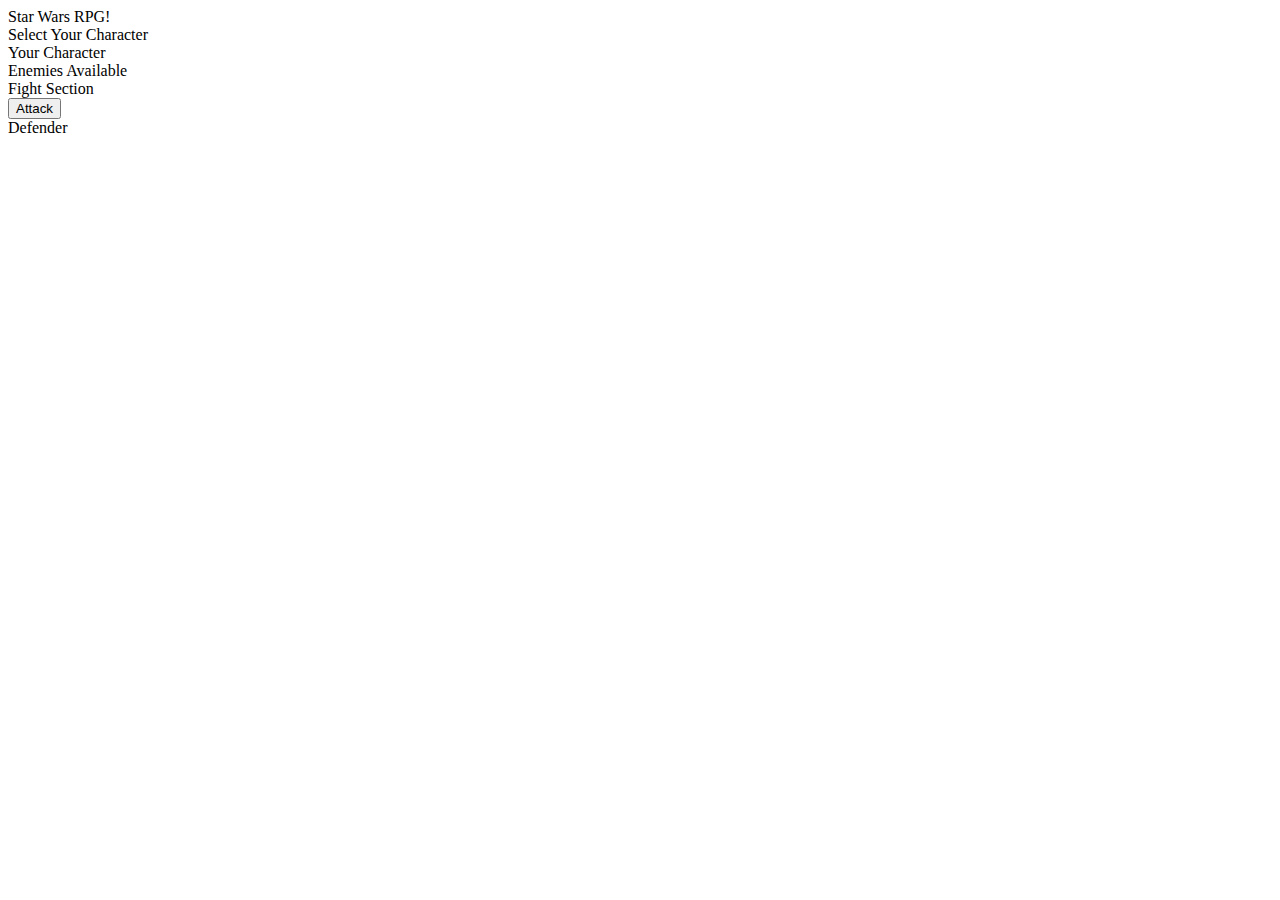
==== index.html @ 3e3d8a63 "test2" ====
<!DOCTYPE html>
<html>
<head>
    <title>Star Wars with JQuery</title>
    <!-- CSS Link -->
    <link type="stylesheet" href="assets/css/style.css">
    <!-- js link -->
    <script type="text/javascript" src="assets/javascript/game.js"></script>
</head>
<body>
    
    <div class="main-section-title">Star Wars RPG!</div>
    <div id="main-game-section">
        <!-- character selection area -->
        <div id="characters-section">
            <div class="section-title">Select Your Character</div>
        </div>
    </div>
   <!-- section for selected characters -->
   <div id="selected-character-section">
    <div class="section-title">Your Character</div>
    <!-- location selected character will appear -->
    <div id="selected-character">
    </div>
</div>

<div id="available-to-attach-section">
    <div class="section-title">Enemies Available</div>
</div>
<div class="section-title">Fight Section</div>
<div id="fight-section">
    <button id="attack-button">Attack</button>
</div>

<div id="action">
    <div class="character-section">
        <div class="section-title">Defender</div>
        <!-- location our defender will appear -->
    </div>
</div>

<!-- game message area -->
<div id="game-message"></div>

</body>


</html>
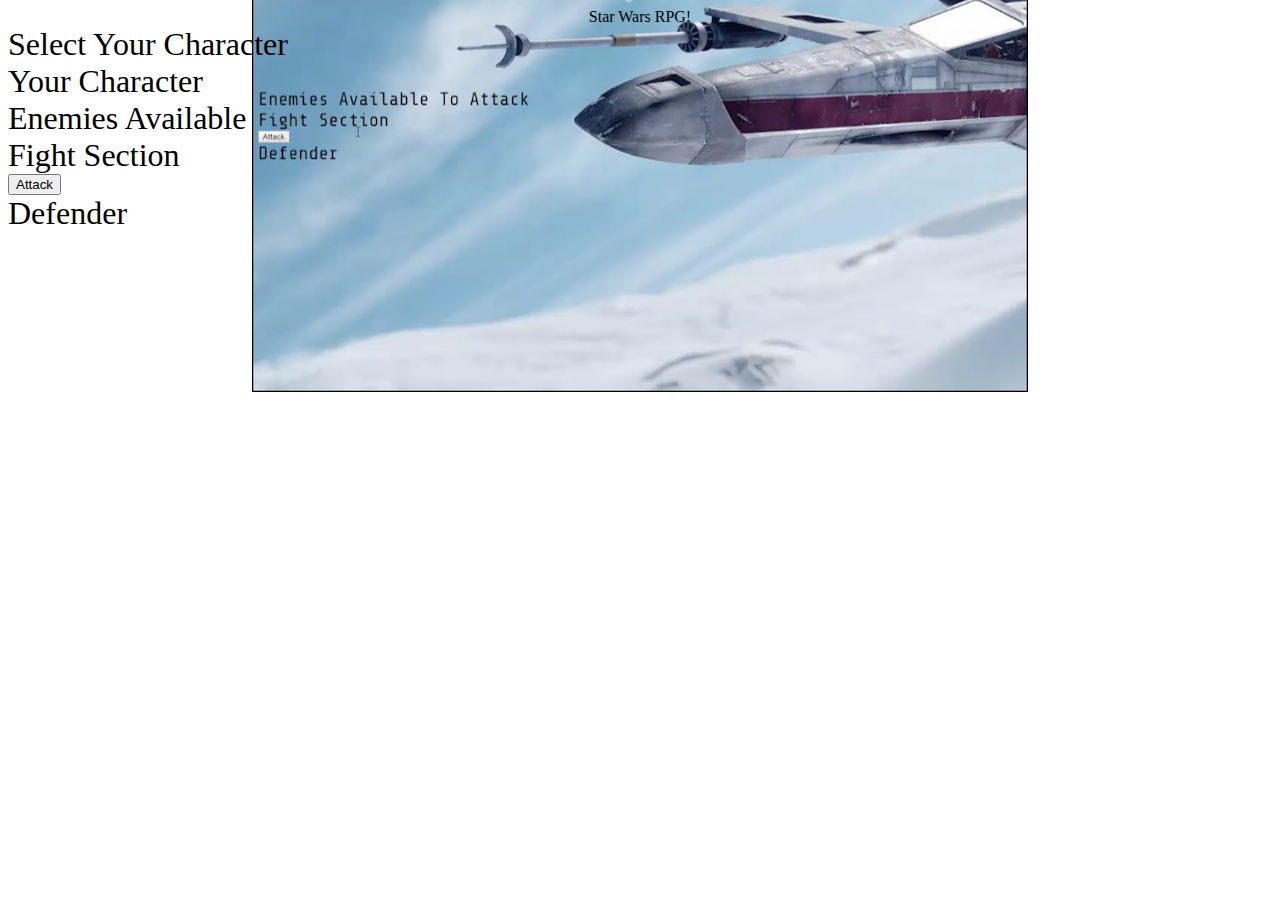
==== commit 28f49389: "test3" ====
--- a/index.html
+++ b/index.html
@@ -3,7 +3,7 @@
 <head>
     <title>Star Wars with JQuery</title>
     <!-- CSS Link -->
-    <link type="stylesheet" href="assets/css/style.css">
+    <link rel="stylesheet" href="assets/css/style.css">
     <!-- js link -->
     <script type="text/javascript" src="assets/javascript/game.js"></script>
 </head>
--- a/assets/css/style.css
+++ b/assets/css/style.css
@@ -0,0 +1,11 @@
+body {
+    background-image: url(../images/04-Jquery_Homework_Instructions_Images_2-StarWars.jpg);
+    background-repeat: no-repeat;
+    background-position: center;
+}
+
+.section-title {font-size:200%;}
+.main-section-title{
+    font: size 300%;
+    text-align:center;
+}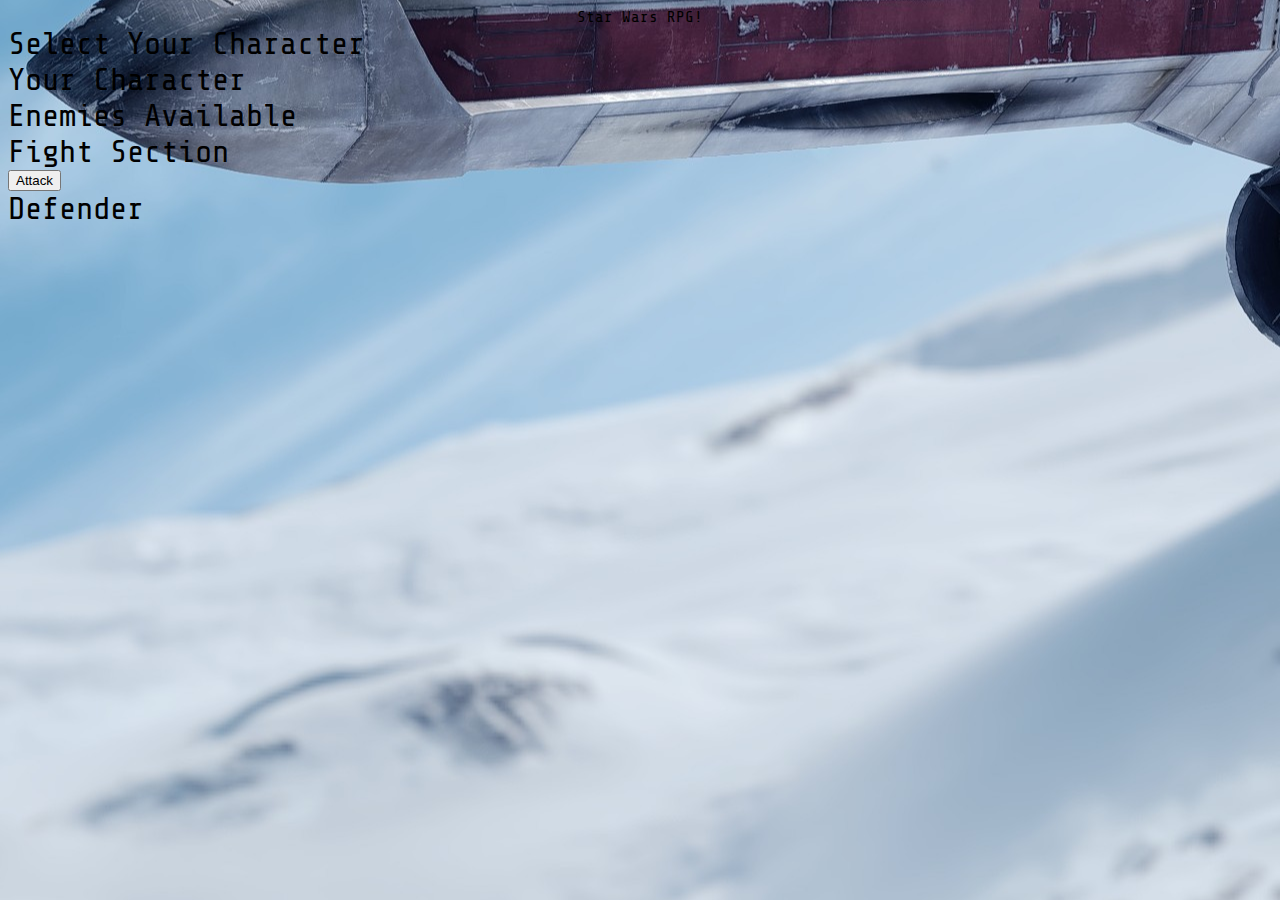
==== commit 6df42923: "test5" ====
--- a/index.html
+++ b/index.html
@@ -2,10 +2,16 @@
 <html>
 <head>
     <title>Star Wars with JQuery</title>
-    <!-- CSS Link -->
+    <!-- google fonts link -->
+    <link href="https://fonts.googleapis.com/css?family=Share+Tech+Mono&display=swap" rel="stylesheet">
+        <!-- CSS Link -->
     <link rel="stylesheet" href="assets/css/style.css">
+    <!-- jQuery link -->
+    <script  src="https://code.jquery.com/jquery-3.4.1.js" integrity="sha256-WpOohJOqMqqyKL9FccASB9O0KwACQJpFTUBLTYOVvVU="
+    crossorigin="anonymous"></script>
     <!-- js link -->
     <script type="text/javascript" src="assets/javascript/game.js"></script>
+
 </head>
 <body>
     
--- a/assets/css/style.css
+++ b/assets/css/style.css
@@ -1,5 +1,6 @@
 body {
-    background-image: url(../images/04-Jquery_Homework_Instructions_Images_2-StarWars.jpg);
+    font-family: 'Share Tech Mono', Arial, Helvetica, sans-serif;
+    background-image: url(../images/x-wing.jpg);
     background-repeat: no-repeat;
     background-position: center;
 }
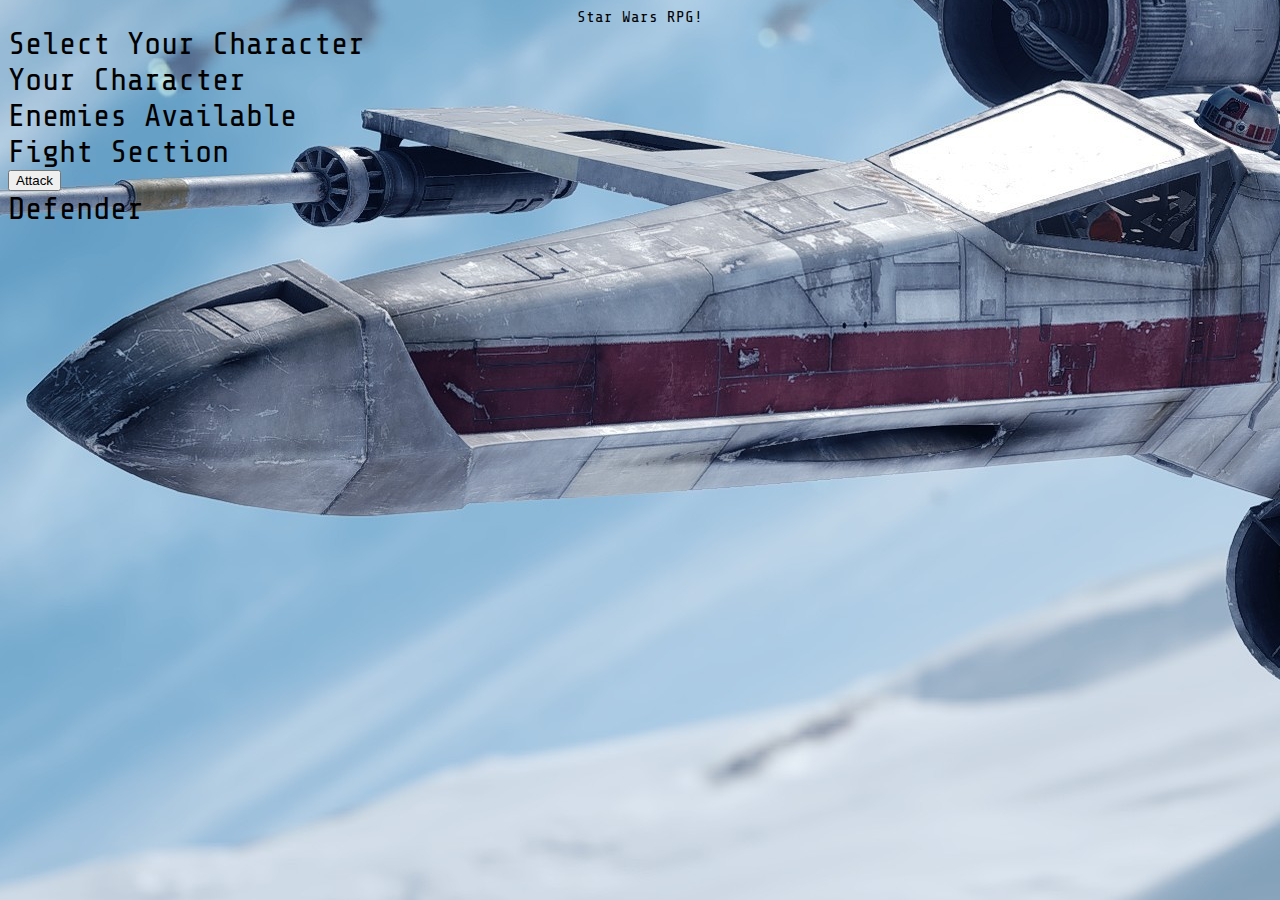
==== commit 2d94fd96: "test7" ====
--- a/index.html
+++ b/index.html
@@ -6,11 +6,11 @@
     <link href="https://fonts.googleapis.com/css?family=Share+Tech+Mono&display=swap" rel="stylesheet">
         <!-- CSS Link -->
     <link rel="stylesheet" href="assets/css/style.css">
-    <!-- jQuery link -->
-    <script  src="https://code.jquery.com/jquery-3.4.1.js" integrity="sha256-WpOohJOqMqqyKL9FccASB9O0KwACQJpFTUBLTYOVvVU="
-    crossorigin="anonymous"></script>
-    <!-- js link -->
-    <script type="text/javascript" src="assets/javascript/game.js"></script>
+        <!-- jQuery link -->
+    <script  src="https://code.jquery.com/jquery-3.4.1.js" integrity="sha256-WpOohJOqMqqyKL9FccASB9O0KwACQJpFTUBLTYOVvVU=" crossorigin="anonymous"></script>
+        <!-- js link -->
+    <script type="text/javascript" src="assets/javascript/game.js">
+    </script>
 
 </head>
 <body>
--- a/assets/css/style.css
+++ b/assets/css/style.css
@@ -3,10 +3,35 @@
     background-image: url(../images/x-wing.jpg);
     background-repeat: no-repeat;
     background-position: center;
+    background-attachment: fixed;
+}
+img {
+    height: 100px;
+    width: 150px;
+    border-radius: 10px;
+}
+.section-title { font-size:200%; }
+.main-section-title{
+    font: size 300%;
+    text-align: center;
 }
 
-.section-title {font-size:200%;}
-.main-section-title{
-    font: size 300%;
-    text-align:center;
-}+.character {
+    display: inline-block;
+    border-style: solid;
+    border-color: green;
+    border-width: 3px;
+    cursor: pointer;
+    background-color: white;
+
+}
+
+.character-image {
+    padding-right: 16px;
+    padding-left: 16px;
+    margin-top: 3px;
+    margin-bottom: 3px;
+}
+
+.character-name { text-align: center;}
+.charcater-health { text-align: center;}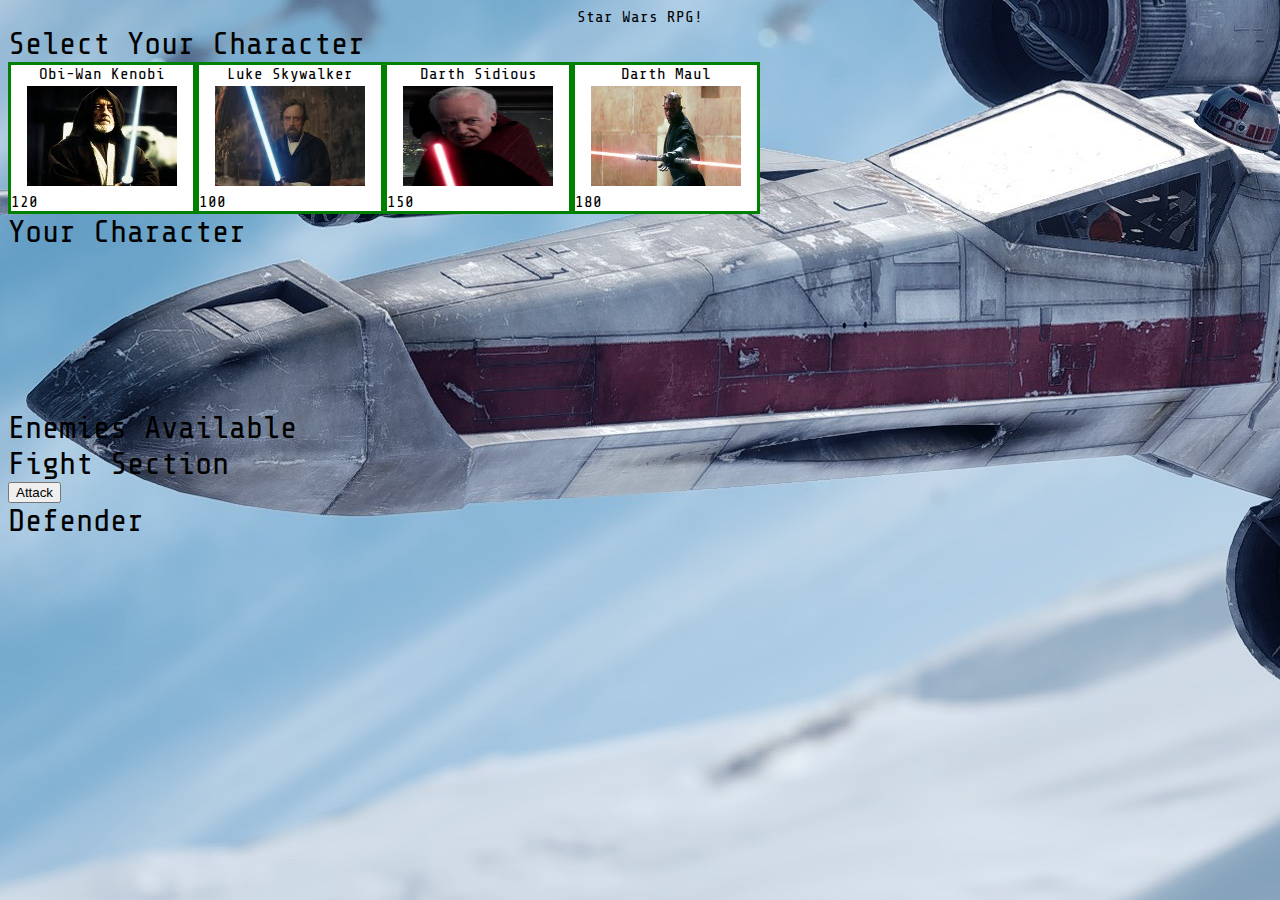
==== commit e68b601a: "updated html, js, and css" ====
--- a/index.html
+++ b/index.html
@@ -1,54 +1,63 @@
 <!DOCTYPE html>
 <html>
-<head>
-    <title>Star Wars with JQuery</title>
-    <!-- google fonts link -->
-    <link href="https://fonts.googleapis.com/css?family=Share+Tech+Mono&display=swap" rel="stylesheet">
+    <head>
+        <meta charset="UTF-8" />
+        <title>Star Wars with JQuery</title>
+        <!-- google fonts link -->
+        <!-- <link
+            href="https://fonts.googleapis.com/css?family=Share+Tech+Mono&display=swap"
+            rel="stylesheet"
+        /> -->
+        <link
+            href="https://fonts.googleapis.com/css?family=Share+Tech+Mono"
+            rel="stylesheet"
+            type="text/css"
+        />
         <!-- CSS Link -->
-    <link rel="stylesheet" href="assets/css/style.css">
+        <link rel="stylesheet" href="assets/css/style.css" />
         <!-- jQuery link -->
-    <script  src="https://code.jquery.com/jquery-3.4.1.js" integrity="sha256-WpOohJOqMqqyKL9FccASB9O0KwACQJpFTUBLTYOVvVU=" crossorigin="anonymous"></script>
+        <!-- <script type="text/javascript" src="https://code.jquery.com/jquery-3.4.1.js"
+            integrity="sha256-WpOohJOqMqqyKL9FccASB9O0KwACQJpFTUBLTYOVvVU="
+            crossorigin="anonymous"
+        ></script> -->
+        <script
+            type="text/javascript"
+            src="https://cdnjs.cloudflare.com/ajax/libs/jquery/3.2.1/jquery.min.js"
+        ></script>
         <!-- js link -->
-    <script type="text/javascript" src="assets/javascript/game.js">
-    </script>
+        <script type="text/javascript" src="assets/javascript/app.js"></script>
+    </head>
+    <body>
+        <div class="main-section-title">Star Wars RPG!</div>
+        <div id="main-game-section">
+            <!-- character selection area -->
+            <div id="characters-section">
+                <div class="section-title">Select Your Character</div>
+            </div>
+        </div>
+        <!-- section for selected characters -->
+        <div id="selected-character-section">
+            <div class="section-title">Your Character</div>
+            <!-- location selected character will appear -->
+            <div id="selected-character"></div>
+        </div>
 
-</head>
-<body>
-    
-    <div class="main-section-title">Star Wars RPG!</div>
-    <div id="main-game-section">
-        <!-- character selection area -->
-        <div id="characters-section">
-            <div class="section-title">Select Your Character</div>
+        <div id="available-to-attack-section">
+            <div class="section-title">Enemies Available</div>
         </div>
-    </div>
-   <!-- section for selected characters -->
-   <div id="selected-character-section">
-    <div class="section-title">Your Character</div>
-    <!-- location selected character will appear -->
-    <div id="selected-character">
-    </div>
-</div>
+        <div class="section-title">Fight Section</div>
+        <div id="fight-section">
+            <button id="attack-button">Attack</button>
+        </div>
 
-<div id="available-to-attach-section">
-    <div class="section-title">Enemies Available</div>
-</div>
-<div class="section-title">Fight Section</div>
-<div id="fight-section">
-    <button id="attack-button">Attack</button>
-</div>
+        <div id="action">
+            <div class="character-section">
+                <div class="section-title">Defender</div>
+                <!-- location our defender will appear -->
+            </div>
+        </div>
 
-<div id="action">
-    <div class="character-section">
-        <div class="section-title">Defender</div>
-        <!-- location our defender will appear -->
-    </div>
-</div>
-
-<!-- game message area -->
-<div id="game-message"></div>
-
-</body>
-
-
-</html>+        <!-- game message area -->
+        <div id="game-message"></div>
+    </body>
+</html>
--- a/assets/css/style.css
+++ b/assets/css/style.css
@@ -6,24 +6,25 @@
     background-attachment: fixed;
 }
 img {
+    width: 150px;
     height: 100px;
-    width: 150px;
     border-radius: 10px;
 }
-.section-title { font-size:200%; }
-.main-section-title{
+.section-title {
+    font-size: 200%;
+}
+.main-section-title {
     font: size 300%;
     text-align: center;
 }
 
 .character {
     display: inline-block;
-    border-style: solid;
-    border-color: green;
-    border-width: 3px;
     cursor: pointer;
     background-color: white;
-
+    border-color: green;
+    border-style: solid;
+    border-width: 3px;
 }
 
 .character-image {
@@ -33,5 +34,72 @@
     margin-bottom: 3px;
 }
 
-.character-name { text-align: center;}
-.charcater-health { text-align: center;}+.character-name {
+    text-align: center;
+}
+.charcater-health {
+    text-align: center;
+}
+
+#available-to-attack-section .character {
+    display: inline-block;
+    cursor: pointer;
+    background-color: red;
+    border-color: black;
+    border-style: solid;
+    border-width: 1px;
+}
+
+.enemy {
+    display: inline-block;
+    cursor: pointer;
+    background-color: red;
+    border-color: black;
+    border-style: solid;
+    border-width: 1px;
+}
+
+#action .character {
+    color: white;
+    background-color: black;
+}
+
+.target-enemy {
+    color: white;
+    background-color: black;
+}
+
+#selected-character {
+    width: 190px;
+    height: 160px;
+}
+
+#attacker {
+    width: 190px;
+    height: 160px;
+}
+
+#defender {
+    width: 190px;
+    height: 160px;
+}
+
+#defender-name {
+    text-align: center;
+}
+
+#defender-health {
+    text-align: center;
+}
+
+#choose-enemy-button {
+    visibility: hidden;
+}
+
+#restart-button {
+    visibility: hidden;
+}
+
+#turn-counter {
+    font-size: 150%;
+}
